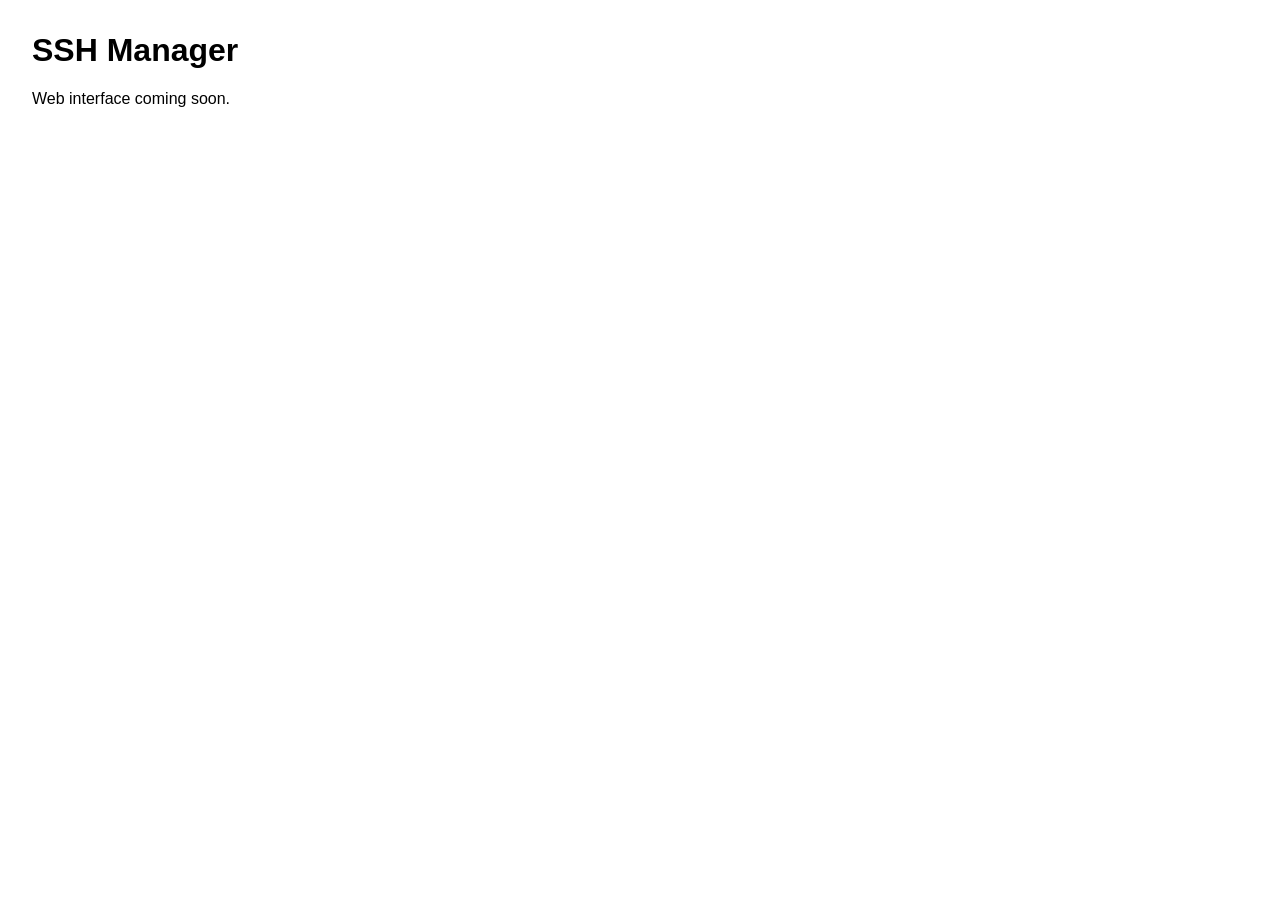
==== ssh-manager/web/index.html @ 1e9d71c4 "chỉnh 1 tí" ====
<!doctype html>
<html lang="en">
<head>
  <meta charset="UTF-8">
  <meta name="viewport" content="width=device-width, initial-scale=1.0">
  <title>SSH Manager</title>
  <link rel="stylesheet" href="style.css">
</head>
<body>
  <main>
    <h1>SSH Manager</h1>
    <p>Web interface coming soon.</p>
  </main>
  <script src="app.js"></script>
</body>
</html>
---- ssh-manager/web/style.css ----
body {
  font-family: sans-serif;
  margin: 2rem;
}
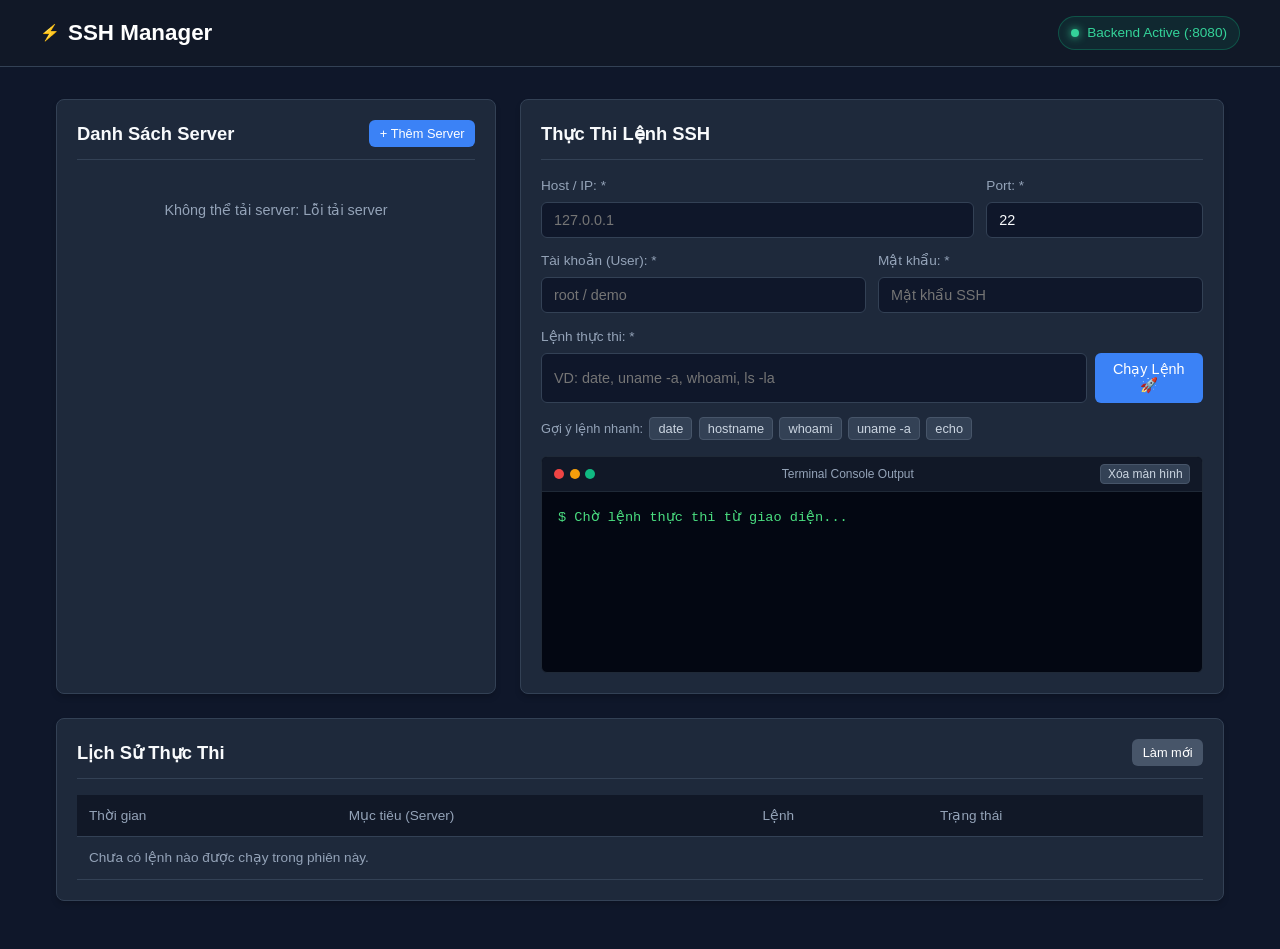
==== commit f5f03dda: "UPDATE AND INSTRUCTION" ====
--- a/ssh-manager/web/index.html
+++ b/ssh-manager/web/index.html
@@ -1,16 +1,155 @@
 <!doctype html>
-<html lang="en">
+<html lang="vi">
 <head>
   <meta charset="UTF-8">
   <meta name="viewport" content="width=device-width, initial-scale=1.0">
-  <title>SSH Manager</title>
+  <title>SSH Manager - Quản Lý & Thực Thi Lệnh SSH</title>
   <link rel="stylesheet" href="style.css">
 </head>
 <body>
-  <main>
-    <h1>SSH Manager</h1>
-    <p>Web interface coming soon.</p>
+  <header class="app-header">
+    <div class="header-content">
+      <div class="logo">
+        <span class="icon">⚡</span>
+        <h1>SSH Manager</h1>
+      </div>
+      <div class="badge-online">
+        <span class="dot"></span> Backend Active (:8080)
+      </div>
+    </div>
+  </header>
+
+  <main class="container">
+    <div class="grid">
+      <!-- CỘT 1: Quản lý danh sách Server -->
+      <section class="card server-section">
+        <div class="card-header">
+          <h2>Danh Sách Server</h2>
+          <button id="btn-show-add" class="btn btn-primary btn-sm">+ Thêm Server</button>
+        </div>
+
+        <!-- Form thêm server (ẩn mặc định, toggle khi bấm nút) -->
+        <div id="add-server-form" class="form-container hidden">
+          <h3>Thêm Server Mới</h3>
+          <div class="form-group">
+            <label for="server-name">Tên hiển thị:</label>
+            <input type="text" id="server-name" placeholder="VD: Server Test Ubuntu">
+          </div>
+          <div class="form-row">
+            <div class="form-group flex-2">
+              <label for="server-host">Host / IP: *</label>
+              <input type="text" id="server-host" placeholder="127.0.0.1" required>
+            </div>
+            <div class="form-group flex-1">
+              <label for="server-port">Port: *</label>
+              <input type="number" id="server-port" value="22" required>
+            </div>
+          </div>
+          <div class="form-group">
+            <label for="server-user">Tên đăng nhập mặc định:</label>
+            <input type="text" id="server-user" placeholder="root / demo">
+          </div>
+          <div class="form-actions">
+            <button id="btn-save-server" class="btn btn-success btn-sm">Lưu</button>
+            <button id="btn-cancel-add" class="btn btn-secondary btn-sm">Huỷ</button>
+          </div>
+        </div>
+
+        <!-- Danh sách Server cards -->
+        <div id="server-list" class="server-list">
+          <p class="empty-state">Đang tải danh sách server...</p>
+        </div>
+      </section>
+
+      <!-- CỘT 2: Thực thi lệnh SSH -->
+      <section class="card exec-section">
+        <div class="card-header">
+          <h2>Thực Thi Lệnh SSH</h2>
+        </div>
+
+        <form id="exec-form" class="exec-form">
+          <div class="form-row">
+            <div class="form-group flex-2">
+              <label for="exec-host">Host / IP: *</label>
+              <input type="text" id="exec-host" placeholder="127.0.0.1" required>
+            </div>
+            <div class="form-group flex-1">
+              <label for="exec-port">Port: *</label>
+              <input type="number" id="exec-port" value="22" required>
+            </div>
+          </div>
+
+          <div class="form-row">
+            <div class="form-group flex-1">
+              <label for="exec-user">Tài khoản (User): *</label>
+              <input type="text" id="exec-user" placeholder="root / demo" required>
+            </div>
+            <div class="form-group flex-1">
+              <label for="exec-pass">Mật khẩu: *</label>
+              <input type="password" id="exec-pass" placeholder="Mật khẩu SSH" required>
+            </div>
+          </div>
+
+          <div class="form-group">
+            <label for="exec-command">Lệnh thực thi: *</label>
+            <div class="input-with-button">
+              <input type="text" id="exec-command" placeholder="VD: date, uname -a, whoami, ls -la" required>
+              <button type="submit" id="btn-exec" class="btn btn-primary">Chạy Lệnh 🚀</button>
+            </div>
+          </div>
+
+          <div class="quick-commands">
+            <span>Gợi ý lệnh nhanh:</span>
+            <button type="button" class="btn-chip" data-cmd="date">date</button>
+            <button type="button" class="btn-chip" data-cmd="hostname">hostname</button>
+            <button type="button" class="btn-chip" data-cmd="whoami">whoami</button>
+            <button type="button" class="btn-chip" data-cmd="uname -a">uname -a</button>
+            <button type="button" class="btn-chip" data-cmd="echo 'SSH Manager OK!'">echo</button>
+          </div>
+        </form>
+
+        <!-- Terminal Output -->
+        <div class="terminal-wrapper">
+          <div class="terminal-header">
+            <div class="terminal-dots">
+              <span class="dot red"></span>
+              <span class="dot yellow"></span>
+              <span class="dot green"></span>
+            </div>
+            <span class="terminal-title">Terminal Console Output</span>
+            <button id="btn-clear-term" class="btn-chip btn-chip-sm">Xóa màn hình</button>
+          </div>
+          <pre id="terminal-output" class="terminal-body">$ Chờ lệnh thực thi từ giao diện...</pre>
+        </div>
+      </section>
+    </div>
+
+    <!-- HÀNG DƯỚI: Lịch sử thực thi -->
+    <section class="card history-section">
+      <div class="card-header">
+        <h2>Lịch Sử Thực Thi</h2>
+        <button id="btn-refresh-history" class="btn btn-secondary btn-sm">Làm mới</button>
+      </div>
+      <div class="table-responsive">
+        <table class="history-table">
+          <thead>
+            <tr>
+              <th>Thời gian</th>
+              <th>Mục tiêu (Server)</th>
+              <th>Lệnh</th>
+              <th>Trạng thái</th>
+            </tr>
+          </thead>
+          <tbody id="history-tbody">
+            <tr>
+              <td colspan="4" class="text-center text-muted">Chưa có lệnh nào được chạy trong phiên này.</td>
+            </tr>
+          </tbody>
+        </table>
+      </div>
+    </section>
   </main>
+
   <script src="app.js"></script>
 </body>
 </html>
--- a/ssh-manager/web/style.css
+++ b/ssh-manager/web/style.css
@@ -1,4 +1,390 @@
+:root {
+  --bg-color: #0f172a;
+  --card-bg: #1e293b;
+  --card-border: #334155;
+  --text-main: #f8fafc;
+  --text-muted: #94a3b8;
+  --primary: #3b82f6;
+  --primary-hover: #2563eb;
+  --success: #10b981;
+  --danger: #ef4444;
+  --terminal-bg: #030712;
+  --terminal-text: #4ade80;
+  --radius: 8px;
+}
+
+* {
+  box-sizing: border-box;
+  margin: 0;
+  padding: 0;
+}
+
 body {
-  font-family: sans-serif;
-  margin: 2rem;
-}
+  font-family: -apple-system, BlinkMacSystemFont, "Segoe UI", Roboto, Oxygen, Ubuntu, Cantarell, sans-serif;
+  background-color: var(--bg-color);
+  color: var(--text-main);
+  line-height: 1.5;
+  padding-bottom: 3rem;
+}
+
+/* Header */
+.app-header {
+  background: #111827;
+  border-bottom: 1px solid var(--card-border);
+  padding: 1rem 2rem;
+  margin-bottom: 2rem;
+}
+
+.header-content {
+  max-width: 1200px;
+  margin: 0 auto;
+  display: flex;
+  justify-content: space-between;
+  align-items: center;
+}
+
+.logo {
+  display: flex;
+  align-items: center;
+  gap: 0.5rem;
+}
+
+.logo h1 {
+  font-size: 1.4rem;
+  font-weight: 700;
+  color: #fff;
+}
+
+.badge-online {
+  display: flex;
+  align-items: center;
+  gap: 0.5rem;
+  font-size: 0.85rem;
+  color: #34d399;
+  background: rgba(16, 185, 129, 0.1);
+  padding: 0.35rem 0.75rem;
+  border-radius: 9999px;
+  border: 1px solid rgba(16, 185, 129, 0.3);
+}
+
+.dot {
+  width: 8px;
+  height: 8px;
+  border-radius: 50%;
+  background-color: #34d399;
+  display: inline-block;
+  box-shadow: 0 0 8px #34d399;
+}
+
+/* Layout */
+.container {
+  max-width: 1200px;
+  margin: 0 auto;
+  padding: 0 1rem;
+}
+
+.grid {
+  display: grid;
+  grid-template-columns: 1fr 1.6fr;
+  gap: 1.5rem;
+  margin-bottom: 1.5rem;
+}
+
+@media (max-width: 850px) {
+  .grid {
+    grid-template-columns: 1fr;
+  }
+}
+
+/* Cards */
+.card {
+  background-color: var(--card-bg);
+  border: 1px solid var(--card-border);
+  border-radius: var(--radius);
+  padding: 1.25rem;
+  box-shadow: 0 4px 6px -1px rgba(0, 0, 0, 0.2);
+}
+
+.card-header {
+  display: flex;
+  justify-content: space-between;
+  align-items: center;
+  border-bottom: 1px solid var(--card-border);
+  padding-bottom: 0.75rem;
+  margin-bottom: 1rem;
+}
+
+.card-header h2 {
+  font-size: 1.15rem;
+  font-weight: 600;
+}
+
+/* Buttons */
+.btn {
+  display: inline-flex;
+  align-items: center;
+  justify-content: center;
+  cursor: pointer;
+  border: none;
+  border-radius: 6px;
+  font-weight: 500;
+  padding: 0.55rem 1rem;
+  font-size: 0.9rem;
+  transition: all 0.15s ease;
+}
+
+.btn-primary {
+  background-color: var(--primary);
+  color: white;
+}
+.btn-primary:hover {
+  background-color: var(--primary-hover);
+}
+
+.btn-success {
+  background-color: var(--success);
+  color: white;
+}
+.btn-success:hover {
+  background-color: #059669;
+}
+
+.btn-secondary {
+  background-color: #475569;
+  color: white;
+}
+.btn-secondary:hover {
+  background-color: #64748b;
+}
+
+.btn-danger {
+  background-color: #dc2626;
+  color: white;
+}
+.btn-danger:hover {
+  background-color: #b91c1c;
+}
+
+.btn-sm {
+  padding: 0.35rem 0.65rem;
+  font-size: 0.8rem;
+}
+
+.btn-chip {
+  background: #334155;
+  color: #cbd5e1;
+  border: 1px solid #475569;
+  border-radius: 4px;
+  padding: 0.2rem 0.5rem;
+  font-size: 0.8rem;
+  cursor: pointer;
+}
+.btn-chip:hover {
+  background: #475569;
+  color: white;
+}
+.btn-chip-sm {
+  font-size: 0.75rem;
+  padding: 0.15rem 0.4rem;
+}
+
+/* Forms */
+.form-group {
+  margin-bottom: 0.85rem;
+}
+
+.form-group label {
+  display: block;
+  font-size: 0.85rem;
+  color: var(--text-muted);
+  margin-bottom: 0.35rem;
+}
+
+.form-group input {
+  width: 100%;
+  background: #0f172a;
+  border: 1px solid var(--card-border);
+  color: var(--text-main);
+  border-radius: 6px;
+  padding: 0.55rem 0.75rem;
+  font-size: 0.9rem;
+}
+.form-group input:focus {
+  outline: none;
+  border-color: var(--primary);
+}
+
+.form-row {
+  display: flex;
+  gap: 0.75rem;
+}
+
+.flex-1 { flex: 1; }
+.flex-2 { flex: 2; }
+
+.form-container {
+  background: #111827;
+  border: 1px solid var(--card-border);
+  border-radius: 6px;
+  padding: 1rem;
+  margin-bottom: 1rem;
+}
+.form-container.hidden {
+  display: none;
+}
+.form-container h3 {
+  font-size: 0.95rem;
+  margin-bottom: 0.75rem;
+  color: #93c5fd;
+}
+.form-actions {
+  display: flex;
+  gap: 0.5rem;
+  margin-top: 0.5rem;
+}
+
+.input-with-button {
+  display: flex;
+  gap: 0.5rem;
+}
+
+.quick-commands {
+  display: flex;
+  align-items: center;
+  gap: 0.4rem;
+  flex-wrap: wrap;
+  font-size: 0.8rem;
+  color: var(--text-muted);
+  margin-bottom: 1rem;
+}
+
+/* Server List */
+.server-list {
+  display: flex;
+  flex-direction: column;
+  gap: 0.75rem;
+  max-height: 400px;
+  overflow-y: auto;
+}
+
+.server-item {
+  background: #111827;
+  border: 1px solid var(--card-border);
+  border-radius: 6px;
+  padding: 0.75rem;
+  display: flex;
+  justify-content: space-between;
+  align-items: center;
+  transition: border-color 0.15s;
+}
+.server-item:hover {
+  border-color: var(--primary);
+}
+.server-info h4 {
+  font-size: 0.95rem;
+  margin-bottom: 0.2rem;
+}
+.server-info p {
+  font-size: 0.8rem;
+  color: var(--text-muted);
+  font-family: monospace;
+}
+.server-actions {
+  display: flex;
+  gap: 0.4rem;
+}
+
+.empty-state {
+  text-align: center;
+  color: var(--text-muted);
+  font-size: 0.9rem;
+  padding: 1.5rem 0;
+}
+
+/* Terminal Console */
+.terminal-wrapper {
+  background: var(--terminal-bg);
+  border: 1px solid #1f2937;
+  border-radius: 6px;
+  overflow: hidden;
+  margin-top: 0.5rem;
+}
+
+.terminal-header {
+  background: #111827;
+  padding: 0.4rem 0.75rem;
+  display: flex;
+  align-items: center;
+  justify-content: space-between;
+  border-bottom: 1px solid #1f2937;
+}
+
+.terminal-dots {
+  display: flex;
+  gap: 0.35rem;
+}
+
+.terminal-dots .dot {
+  width: 10px;
+  height: 10px;
+  box-shadow: none;
+}
+.dot.red { background: #ef4444; }
+.dot.yellow { background: #f59e0b; }
+.dot.green { background: #10b981; }
+
+.terminal-title {
+  font-size: 0.75rem;
+  color: var(--text-muted);
+}
+
+.terminal-body {
+  padding: 1rem;
+  min-height: 180px;
+  max-height: 300px;
+  overflow-y: auto;
+  font-family: "Consolas", "Courier New", monospace;
+  font-size: 0.85rem;
+  color: var(--terminal-text);
+  white-space: pre-wrap;
+  word-break: break-all;
+}
+
+/* History Table */
+.history-table {
+  width: 100%;
+  border-collapse: collapse;
+  font-size: 0.85rem;
+}
+
+.history-table th,
+.history-table td {
+  padding: 0.65rem 0.75rem;
+  text-align: left;
+  border-bottom: 1px solid var(--card-border);
+}
+
+.history-table th {
+  color: var(--text-muted);
+  font-weight: 500;
+  background: #111827;
+}
+
+.badge-status {
+  display: inline-block;
+  padding: 0.15rem 0.45rem;
+  border-radius: 4px;
+  font-size: 0.75rem;
+  font-weight: 600;
+}
+.badge-status.success {
+  background: rgba(16, 185, 129, 0.2);
+  color: #34d399;
+}
+.badge-status.error {
+  background: rgba(239, 68, 68, 0.2);
+  color: #f87171;
+}
+
+.text-center { text-align: center; }
+.text-muted { color: var(--text-muted); }
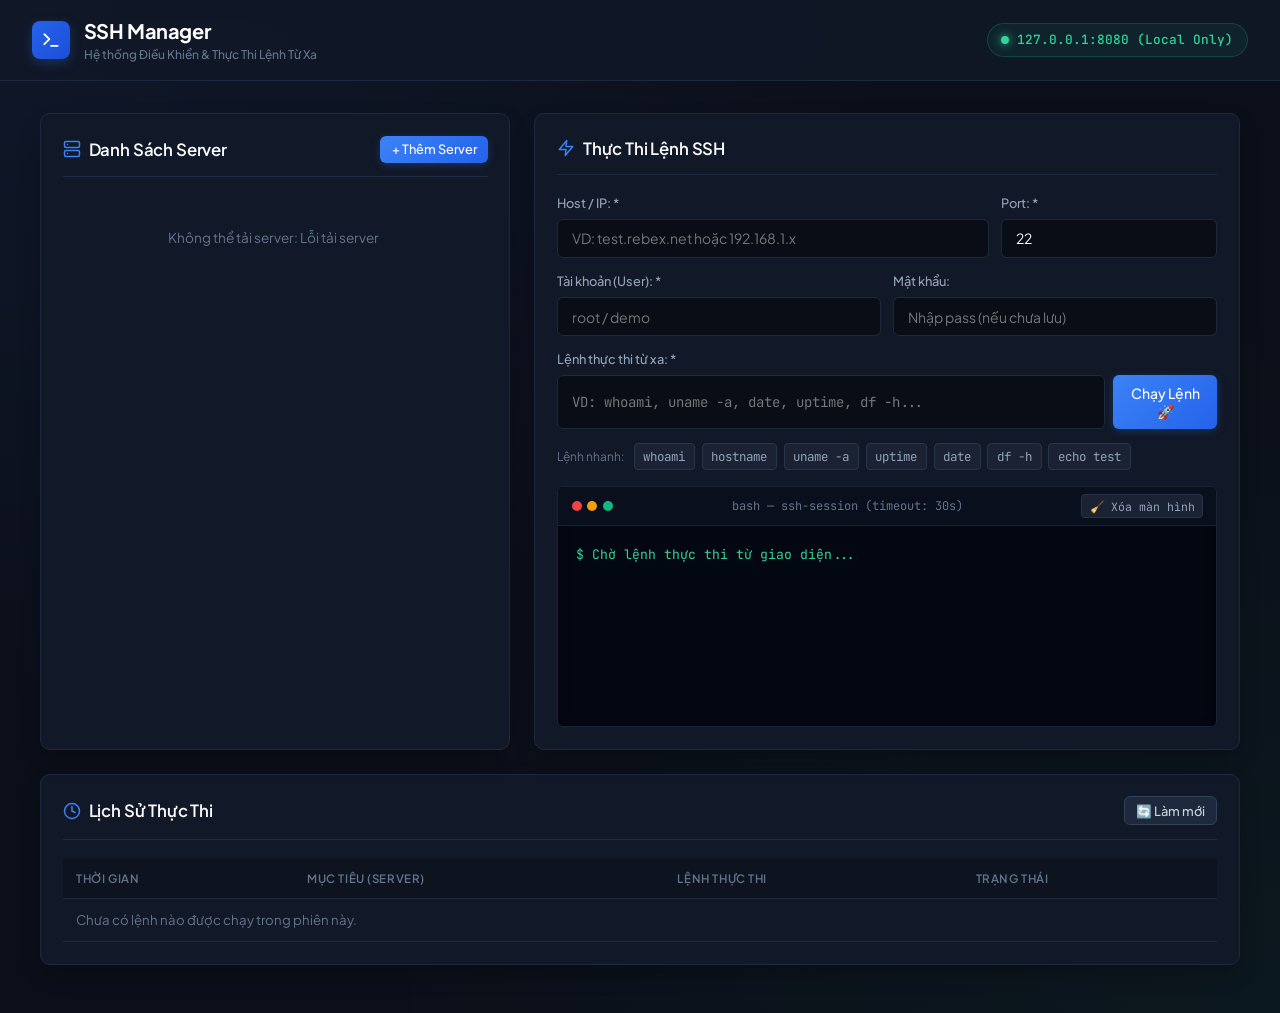
==== commit 3c5acdff: "Cai thien bao mat backend va giao dien web UI" ====
--- a/ssh-manager/web/index.html
+++ b/ssh-manager/web/index.html
@@ -4,41 +4,68 @@
   <meta charset="UTF-8">
   <meta name="viewport" content="width=device-width, initial-scale=1.0">
   <title>SSH Manager - Quản Lý & Thực Thi Lệnh SSH</title>
+  <link rel="preconnect" href="https://fonts.googleapis.com">
+  <link rel="preconnect" href="https://fonts.gstatic.com" crossorigin>
+  <link href="https://fonts.googleapis.com/css2?family=JetBrains+Mono:wght@400;500;600&family=Plus+Jakarta+Sans:wght@400;500;600;700&display=swap" rel="stylesheet">
   <link rel="stylesheet" href="style.css">
 </head>
 <body>
+  <!-- Header Bar -->
   <header class="app-header">
     <div class="header-content">
       <div class="logo">
-        <span class="icon">⚡</span>
-        <h1>SSH Manager</h1>
-      </div>
-      <div class="badge-online">
-        <span class="dot"></span> Backend Active (:8080)
+        <div class="logo-badge">
+          <svg width="20" height="20" viewBox="0 0 24 24" fill="none" stroke="currentColor" stroke-width="2.2" stroke-linecap="round" stroke-linejoin="round">
+            <polyline points="4 17 10 11 4 5"></polyline>
+            <line x1="12" y1="19" x2="20" y2="19"></line>
+          </svg>
+        </div>
+        <div>
+          <h1>SSH Manager</h1>
+          <p class="subtitle">Hệ thống Điều Khiển & Thực Thi Lệnh Từ Xa</p>
+        </div>
+      </div>
+      <div class="header-status">
+        <div class="badge-online">
+          <span class="dot"></span>
+          <span>127.0.0.1:8080 (Local Only)</span>
+        </div>
       </div>
     </div>
   </header>
 
+  <!-- Main Content -->
   <main class="container">
     <div class="grid">
       <!-- CỘT 1: Quản lý danh sách Server -->
       <section class="card server-section">
         <div class="card-header">
-          <h2>Danh Sách Server</h2>
+          <div class="card-title-group">
+            <svg class="header-icon" width="18" height="18" viewBox="0 0 24 24" fill="none" stroke="currentColor" stroke-width="2" stroke-linecap="round" stroke-linejoin="round">
+              <rect x="2" y="2" width="20" height="8" rx="2" ry="2"></rect>
+              <rect x="2" y="14" width="20" height="8" rx="2" ry="2"></rect>
+              <line x1="6" y1="6" x2="6.01" y2="6"></line>
+              <line x1="6" y1="18" x2="6.01" y2="18"></line>
+            </svg>
+            <h2>Danh Sách Server</h2>
+          </div>
           <button id="btn-show-add" class="btn btn-primary btn-sm">+ Thêm Server</button>
         </div>
 
-        <!-- Form thêm server (ẩn mặc định, toggle khi bấm nút) -->
+        <!-- Form thêm server -->
         <div id="add-server-form" class="form-container hidden">
-          <h3>Thêm Server Mới</h3>
+          <div class="form-header">
+            <h3>Thêm Cấu Hình Máy Chủ</h3>
+            <span class="form-tip">Thông tin mật khẩu sẽ được bảo mật riêng ở local</span>
+          </div>
           <div class="form-group">
             <label for="server-name">Tên hiển thị:</label>
-            <input type="text" id="server-name" placeholder="VD: Server Test Ubuntu">
+            <input type="text" id="server-name" placeholder="VD: Server Test Ubuntu, VPS Demo...">
           </div>
           <div class="form-row">
             <div class="form-group flex-2">
               <label for="server-host">Host / IP: *</label>
-              <input type="text" id="server-host" placeholder="127.0.0.1" required>
+              <input type="text" id="server-host" placeholder="127.0.0.1 hoặc domain" required>
             </div>
             <div class="form-group flex-1">
               <label for="server-port">Port: *</label>
@@ -46,11 +73,15 @@
             </div>
           </div>
           <div class="form-group">
-            <label for="server-user">Tên đăng nhập mặc định:</label>
-            <input type="text" id="server-user" placeholder="root / demo">
+            <label for="server-user">Tên đăng nhập (User):</label>
+            <input type="text" id="server-user" placeholder="root, ubuntu, demo...">
+          </div>
+          <div class="form-group">
+            <label for="server-password">Mật khẩu SSH (tùy chọn):</label>
+            <input type="password" id="server-password" placeholder="••••••••" autocomplete="new-password">
           </div>
           <div class="form-actions">
-            <button id="btn-save-server" class="btn btn-success btn-sm">Lưu</button>
+            <button id="btn-save-server" class="btn btn-success btn-sm">💾 Lưu Cấu Hình</button>
             <button id="btn-cancel-add" class="btn btn-secondary btn-sm">Huỷ</button>
           </div>
         </div>
@@ -64,14 +95,22 @@
       <!-- CỘT 2: Thực thi lệnh SSH -->
       <section class="card exec-section">
         <div class="card-header">
-          <h2>Thực Thi Lệnh SSH</h2>
+          <div class="card-title-group">
+            <svg class="header-icon" width="18" height="18" viewBox="0 0 24 24" fill="none" stroke="currentColor" stroke-width="2" stroke-linecap="round" stroke-linejoin="round">
+              <polygon points="13 2 3 14 12 14 11 22 21 10 12 10 13 2"></polygon>
+            </svg>
+            <h2>Thực Thi Lệnh SSH</h2>
+          </div>
+          <div id="active-server-badge" class="active-badge hidden">
+            <span>Đang chọn:</span> <strong id="active-server-name">-</strong>
+          </div>
         </div>
 
         <form id="exec-form" class="exec-form">
           <div class="form-row">
             <div class="form-group flex-2">
               <label for="exec-host">Host / IP: *</label>
-              <input type="text" id="exec-host" placeholder="127.0.0.1" required>
+              <input type="text" id="exec-host" placeholder="VD: test.rebex.net hoặc 192.168.1.x" required>
             </div>
             <div class="form-group flex-1">
               <label for="exec-port">Port: *</label>
@@ -85,26 +124,28 @@
               <input type="text" id="exec-user" placeholder="root / demo" required>
             </div>
             <div class="form-group flex-1">
-              <label for="exec-pass">Mật khẩu: *</label>
-              <input type="password" id="exec-pass" placeholder="Mật khẩu SSH" required>
-            </div>
-          </div>
-
-          <div class="form-group">
-            <label for="exec-command">Lệnh thực thi: *</label>
+              <label for="exec-pass">Mật khẩu:</label>
+              <input type="password" id="exec-pass" placeholder="Nhập pass (nếu chưa lưu)">
+            </div>
+          </div>
+
+          <div class="form-group">
+            <label for="exec-command">Lệnh thực thi từ xa: *</label>
             <div class="input-with-button">
-              <input type="text" id="exec-command" placeholder="VD: date, uname -a, whoami, ls -la" required>
+              <input type="text" id="exec-command" placeholder="VD: whoami, uname -a, date, uptime, df -h..." required>
               <button type="submit" id="btn-exec" class="btn btn-primary">Chạy Lệnh 🚀</button>
             </div>
           </div>
 
           <div class="quick-commands">
-            <span>Gợi ý lệnh nhanh:</span>
+            <span class="chip-label">Lệnh nhanh:</span>
+            <button type="button" class="btn-chip" data-cmd="whoami">whoami</button>
+            <button type="button" class="btn-chip" data-cmd="hostname">hostname</button>
+            <button type="button" class="btn-chip" data-cmd="uname -a">uname -a</button>
+            <button type="button" class="btn-chip" data-cmd="uptime">uptime</button>
             <button type="button" class="btn-chip" data-cmd="date">date</button>
-            <button type="button" class="btn-chip" data-cmd="hostname">hostname</button>
-            <button type="button" class="btn-chip" data-cmd="whoami">whoami</button>
-            <button type="button" class="btn-chip" data-cmd="uname -a">uname -a</button>
-            <button type="button" class="btn-chip" data-cmd="echo 'SSH Manager OK!'">echo</button>
+            <button type="button" class="btn-chip" data-cmd="df -h">df -h</button>
+            <button type="button" class="btn-chip" data-cmd="echo 'SSH Handshake OK!'">echo test</button>
           </div>
         </form>
 
@@ -112,12 +153,12 @@
         <div class="terminal-wrapper">
           <div class="terminal-header">
             <div class="terminal-dots">
-              <span class="dot red"></span>
-              <span class="dot yellow"></span>
-              <span class="dot green"></span>
-            </div>
-            <span class="terminal-title">Terminal Console Output</span>
-            <button id="btn-clear-term" class="btn-chip btn-chip-sm">Xóa màn hình</button>
+              <span class="dot-btn red"></span>
+              <span class="dot-btn yellow"></span>
+              <span class="dot-btn green"></span>
+            </div>
+            <span class="terminal-title">bash — ssh-session (timeout: 30s)</span>
+            <button id="btn-clear-term" class="btn-chip btn-chip-sm">🧹 Xóa màn hình</button>
           </div>
           <pre id="terminal-output" class="terminal-body">$ Chờ lệnh thực thi từ giao diện...</pre>
         </div>
@@ -127,8 +168,14 @@
     <!-- HÀNG DƯỚI: Lịch sử thực thi -->
     <section class="card history-section">
       <div class="card-header">
-        <h2>Lịch Sử Thực Thi</h2>
-        <button id="btn-refresh-history" class="btn btn-secondary btn-sm">Làm mới</button>
+        <div class="card-title-group">
+          <svg class="header-icon" width="18" height="18" viewBox="0 0 24 24" fill="none" stroke="currentColor" stroke-width="2" stroke-linecap="round" stroke-linejoin="round">
+            <circle cx="12" cy="12" r="10"></circle>
+            <polyline points="12 6 12 12 16 14"></polyline>
+          </svg>
+          <h2>Lịch Sử Thực Thi</h2>
+        </div>
+        <button id="btn-refresh-history" class="btn btn-secondary btn-sm">🔄 Làm mới</button>
       </div>
       <div class="table-responsive">
         <table class="history-table">
@@ -136,7 +183,7 @@
             <tr>
               <th>Thời gian</th>
               <th>Mục tiêu (Server)</th>
-              <th>Lệnh</th>
+              <th>Lệnh thực thi</th>
               <th>Trạng thái</th>
             </tr>
           </thead>
--- a/ssh-manager/web/style.css
+++ b/ssh-manager/web/style.css
@@ -1,16 +1,24 @@
 :root {
-  --bg-color: #0f172a;
-  --card-bg: #1e293b;
-  --card-border: #334155;
+  --bg-color: #0b0f19;
+  --card-bg: #111827;
+  --card-border: #1f293d;
+  --card-hover: #1e293b;
   --text-main: #f8fafc;
   --text-muted: #94a3b8;
+  --text-dim: #64748b;
   --primary: #3b82f6;
   --primary-hover: #2563eb;
+  --primary-glow: rgba(59, 130, 246, 0.25);
   --success: #10b981;
+  --success-glow: rgba(16, 185, 129, 0.2);
   --danger: #ef4444;
+  --danger-hover: #dc2626;
+  --warning: #f59e0b;
   --terminal-bg: #030712;
-  --terminal-text: #4ade80;
-  --radius: 8px;
+  --terminal-text: #34d399;
+  --radius: 10px;
+  --radius-sm: 6px;
+  --transition: all 0.2s cubic-bezier(0.16, 1, 0.3, 1);
 }
 
 * {
@@ -20,23 +28,31 @@
 }
 
 body {
-  font-family: -apple-system, BlinkMacSystemFont, "Segoe UI", Roboto, Oxygen, Ubuntu, Cantarell, sans-serif;
+  font-family: 'Plus Jakarta Sans', -apple-system, BlinkMacSystemFont, "Segoe UI", Roboto, sans-serif;
   background-color: var(--bg-color);
+  background-image: 
+    radial-gradient(at 0% 0%, rgba(59, 130, 246, 0.08) 0px, transparent 50%),
+    radial-gradient(at 100% 100%, rgba(16, 185, 129, 0.05) 0px, transparent 50%);
   color: var(--text-main);
   line-height: 1.5;
   padding-bottom: 3rem;
+  min-height: 100vh;
 }
 
 /* Header */
 .app-header {
-  background: #111827;
+  background: rgba(17, 24, 39, 0.85);
+  backdrop-filter: blur(12px);
   border-bottom: 1px solid var(--card-border);
   padding: 1rem 2rem;
+  position: sticky;
+  top: 0;
+  z-index: 50;
   margin-bottom: 2rem;
 }
 
 .header-content {
-  max-width: 1200px;
+  max-width: 1240px;
   margin: 0 auto;
   display: flex;
   justify-content: space-between;
@@ -46,25 +62,46 @@
 .logo {
   display: flex;
   align-items: center;
+  gap: 0.85rem;
+}
+
+.logo-badge {
+  background: linear-gradient(135deg, #2563eb, #1d4ed8);
+  color: #fff;
+  width: 38px;
+  height: 38px;
+  border-radius: 8px;
+  display: flex;
+  align-items: center;
+  justify-content: center;
+  box-shadow: 0 4px 12px var(--primary-glow);
+}
+
+.logo h1 {
+  font-size: 1.25rem;
+  font-weight: 700;
+  letter-spacing: -0.02em;
+  color: #fff;
+}
+
+.subtitle {
+  font-size: 0.75rem;
+  color: var(--text-dim);
+  font-weight: 500;
+}
+
+.badge-online {
+  display: flex;
+  align-items: center;
   gap: 0.5rem;
-}
-
-.logo h1 {
-  font-size: 1.4rem;
-  font-weight: 700;
-  color: #fff;
-}
-
-.badge-online {
-  display: flex;
-  align-items: center;
-  gap: 0.5rem;
-  font-size: 0.85rem;
+  font-size: 0.8rem;
+  font-family: 'JetBrains Mono', monospace;
+  font-weight: 500;
   color: #34d399;
-  background: rgba(16, 185, 129, 0.1);
-  padding: 0.35rem 0.75rem;
+  background: rgba(16, 185, 129, 0.08);
+  padding: 0.4rem 0.85rem;
   border-radius: 9999px;
-  border: 1px solid rgba(16, 185, 129, 0.3);
+  border: 1px solid rgba(16, 185, 129, 0.25);
 }
 
 .dot {
@@ -73,24 +110,31 @@
   border-radius: 50%;
   background-color: #34d399;
   display: inline-block;
-  box-shadow: 0 0 8px #34d399;
+  box-shadow: 0 0 10px #34d399;
+  animation: pulse-dot 2s infinite;
+}
+
+@keyframes pulse-dot {
+  0% { transform: scale(0.95); box-shadow: 0 0 0 0 rgba(52, 211, 153, 0.7); }
+  70% { transform: scale(1); box-shadow: 0 0 0 6px rgba(52, 211, 153, 0); }
+  100% { transform: scale(0.95); box-shadow: 0 0 0 0 rgba(52, 211, 153, 0); }
 }
 
 /* Layout */
 .container {
-  max-width: 1200px;
+  max-width: 1240px;
   margin: 0 auto;
-  padding: 0 1rem;
+  padding: 0 1.25rem;
 }
 
 .grid {
   display: grid;
-  grid-template-columns: 1fr 1.6fr;
+  grid-template-columns: 1fr 1.5fr;
   gap: 1.5rem;
   margin-bottom: 1.5rem;
 }
 
-@media (max-width: 850px) {
+@media (max-width: 920px) {
   .grid {
     grid-template-columns: 1fr;
   }
@@ -101,8 +145,13 @@
   background-color: var(--card-bg);
   border: 1px solid var(--card-border);
   border-radius: var(--radius);
-  padding: 1.25rem;
-  box-shadow: 0 4px 6px -1px rgba(0, 0, 0, 0.2);
+  padding: 1.35rem;
+  box-shadow: 0 10px 25px -5px rgba(0, 0, 0, 0.3);
+  transition: border-color 0.2s;
+}
+
+.card:hover {
+  border-color: rgba(59, 130, 246, 0.35);
 }
 
 .card-header {
@@ -110,13 +159,39 @@
   justify-content: space-between;
   align-items: center;
   border-bottom: 1px solid var(--card-border);
-  padding-bottom: 0.75rem;
-  margin-bottom: 1rem;
+  padding-bottom: 0.85rem;
+  margin-bottom: 1.15rem;
+}
+
+.card-title-group {
+  display: flex;
+  align-items: center;
+  gap: 0.5rem;
+}
+
+.header-icon {
+  color: var(--primary);
 }
 
 .card-header h2 {
-  font-size: 1.15rem;
+  font-size: 1.05rem;
   font-weight: 600;
+  letter-spacing: -0.01em;
+}
+
+.active-badge {
+  font-size: 0.75rem;
+  background: rgba(59, 130, 246, 0.12);
+  color: #93c5fd;
+  border: 1px solid rgba(59, 130, 246, 0.3);
+  padding: 0.25rem 0.6rem;
+  border-radius: 4px;
+}
+.active-badge.hidden {
+  display: none;
+}
+.active-badge strong {
+  color: #fff;
 }
 
 /* Buttons */
@@ -126,92 +201,111 @@
   justify-content: center;
   cursor: pointer;
   border: none;
-  border-radius: 6px;
+  border-radius: var(--radius-sm);
   font-weight: 500;
   padding: 0.55rem 1rem;
-  font-size: 0.9rem;
-  transition: all 0.15s ease;
+  font-size: 0.875rem;
+  transition: var(--transition);
+  font-family: inherit;
 }
 
 .btn-primary {
-  background-color: var(--primary);
+  background: linear-gradient(135deg, #3b82f6, #2563eb);
   color: white;
-}
-.btn-primary:hover {
-  background-color: var(--primary-hover);
+  box-shadow: 0 2px 8px var(--primary-glow);
+}
+.btn-primary:hover:not(:disabled) {
+  background: linear-gradient(135deg, #2563eb, #1d4ed8);
+  transform: translateY(-1px);
+}
+.btn-primary:disabled {
+  opacity: 0.6;
+  cursor: not-allowed;
 }
 
 .btn-success {
-  background-color: var(--success);
+  background: linear-gradient(135deg, #10b981, #059669);
   color: white;
+  box-shadow: 0 2px 8px var(--success-glow);
 }
 .btn-success:hover {
-  background-color: #059669;
+  background: linear-gradient(135deg, #059669, #047857);
 }
 
 .btn-secondary {
-  background-color: #475569;
+  background-color: #1f293d;
+  color: #cbd5e1;
+  border: 1px solid #334155;
+}
+.btn-secondary:hover {
+  background-color: #334155;
   color: white;
 }
-.btn-secondary:hover {
-  background-color: #64748b;
-}
 
 .btn-danger {
-  background-color: #dc2626;
+  background-color: rgba(239, 68, 68, 0.15);
+  color: #f87171;
+  border: 1px solid rgba(239, 68, 68, 0.3);
+}
+.btn-danger:hover {
+  background-color: #ef4444;
   color: white;
 }
-.btn-danger:hover {
-  background-color: #b91c1c;
-}
 
 .btn-sm {
-  padding: 0.35rem 0.65rem;
+  padding: 0.35rem 0.7rem;
   font-size: 0.8rem;
 }
 
 .btn-chip {
-  background: #334155;
-  color: #cbd5e1;
-  border: 1px solid #475569;
+  background: #1a2234;
+  color: #94a3b8;
+  border: 1px solid #283548;
   border-radius: 4px;
-  padding: 0.2rem 0.5rem;
-  font-size: 0.8rem;
+  padding: 0.25rem 0.55rem;
+  font-size: 0.78rem;
+  font-family: 'JetBrains Mono', monospace;
   cursor: pointer;
+  transition: var(--transition);
 }
 .btn-chip:hover {
-  background: #475569;
-  color: white;
+  background: #222f46;
+  color: #f8fafc;
+  border-color: var(--primary);
 }
 .btn-chip-sm {
-  font-size: 0.75rem;
-  padding: 0.15rem 0.4rem;
+  font-size: 0.72rem;
+  padding: 0.2rem 0.45rem;
 }
 
 /* Forms */
 .form-group {
-  margin-bottom: 0.85rem;
+  margin-bottom: 0.9rem;
 }
 
 .form-group label {
   display: block;
-  font-size: 0.85rem;
+  font-size: 0.8rem;
+  font-weight: 500;
   color: var(--text-muted);
   margin-bottom: 0.35rem;
 }
 
 .form-group input {
   width: 100%;
-  background: #0f172a;
+  background: #090d16;
   border: 1px solid var(--card-border);
   color: var(--text-main);
-  border-radius: 6px;
-  padding: 0.55rem 0.75rem;
-  font-size: 0.9rem;
+  border-radius: var(--radius-sm);
+  padding: 0.6rem 0.85rem;
+  font-size: 0.875rem;
+  font-family: inherit;
+  transition: var(--transition);
 }
 .form-group input:focus {
   outline: none;
   border-color: var(--primary);
+  box-shadow: 0 0 0 3px rgba(59, 130, 246, 0.15);
 }
 
 .form-row {
@@ -223,29 +317,45 @@
 .flex-2 { flex: 2; }
 
 .form-container {
-  background: #111827;
-  border: 1px solid var(--card-border);
-  border-radius: 6px;
-  padding: 1rem;
-  margin-bottom: 1rem;
+  background: #0d131f;
+  border: 1px solid rgba(59, 130, 246, 0.3);
+  border-radius: var(--radius-sm);
+  padding: 1.1rem;
+  margin-bottom: 1.25rem;
+  animation: fadeIn 0.2s ease-out;
 }
 .form-container.hidden {
   display: none;
 }
+.form-header {
+  margin-bottom: 0.85rem;
+}
 .form-container h3 {
   font-size: 0.95rem;
-  margin-bottom: 0.75rem;
   color: #93c5fd;
+  font-weight: 600;
+}
+.form-tip {
+  font-size: 0.75rem;
+  color: var(--text-dim);
 }
 .form-actions {
   display: flex;
   gap: 0.5rem;
-  margin-top: 0.5rem;
+  margin-top: 0.8rem;
+}
+
+@keyframes fadeIn {
+  from { opacity: 0; transform: translateY(-4px); }
+  to { opacity: 1; transform: translateY(0); }
 }
 
 .input-with-button {
   display: flex;
   gap: 0.5rem;
+}
+.input-with-button input {
+  font-family: 'JetBrains Mono', monospace;
 }
 
 .quick-commands {
@@ -254,8 +364,12 @@
   gap: 0.4rem;
   flex-wrap: wrap;
   font-size: 0.8rem;
-  color: var(--text-muted);
   margin-bottom: 1rem;
+}
+.chip-label {
+  color: var(--text-dim);
+  font-size: 0.75rem;
+  margin-right: 0.2rem;
 }
 
 /* Server List */
@@ -263,60 +377,75 @@
   display: flex;
   flex-direction: column;
   gap: 0.75rem;
-  max-height: 400px;
+  max-height: 480px;
   overflow-y: auto;
+  padding-right: 0.25rem;
 }
 
 .server-item {
-  background: #111827;
+  background: #0d131f;
   border: 1px solid var(--card-border);
-  border-radius: 6px;
-  padding: 0.75rem;
+  border-radius: var(--radius-sm);
+  padding: 0.85rem;
   display: flex;
   justify-content: space-between;
   align-items: center;
-  transition: border-color 0.15s;
+  transition: var(--transition);
 }
 .server-item:hover {
-  border-color: var(--primary);
+  background: #131c2e;
+  border-color: rgba(59, 130, 246, 0.4);
 }
 .server-info h4 {
-  font-size: 0.95rem;
+  font-size: 0.9rem;
+  font-weight: 600;
   margin-bottom: 0.2rem;
+  color: #fff;
 }
 .server-info p {
-  font-size: 0.8rem;
+  font-size: 0.78rem;
   color: var(--text-muted);
-  font-family: monospace;
+  font-family: 'JetBrains Mono', monospace;
+}
+.tag-saved-pass {
+  color: #34d399;
+  font-size: 0.72rem;
+  background: rgba(16, 185, 129, 0.1);
+  padding: 0.1rem 0.35rem;
+  border-radius: 3px;
+  margin-left: 0.3rem;
 }
 .server-actions {
   display: flex;
+  flex-wrap: wrap;
+  justify-content: flex-end;
   gap: 0.4rem;
 }
 
 .empty-state {
   text-align: center;
-  color: var(--text-muted);
-  font-size: 0.9rem;
-  padding: 1.5rem 0;
+  color: var(--text-dim);
+  font-size: 0.85rem;
+  padding: 2rem 0;
 }
 
 /* Terminal Console */
 .terminal-wrapper {
   background: var(--terminal-bg);
-  border: 1px solid #1f2937;
-  border-radius: 6px;
+  border: 1px solid #1a2333;
+  border-radius: var(--radius-sm);
   overflow: hidden;
-  margin-top: 0.5rem;
+  margin-top: 0.75rem;
+  box-shadow: inset 0 2px 10px rgba(0, 0, 0, 0.6);
 }
 
 .terminal-header {
-  background: #111827;
-  padding: 0.4rem 0.75rem;
+  background: #0a0f1d;
+  padding: 0.45rem 0.85rem;
   display: flex;
   align-items: center;
   justify-content: space-between;
-  border-bottom: 1px solid #1f2937;
+  border-bottom: 1px solid #1a2333;
 }
 
 .terminal-dots {
@@ -324,67 +453,101 @@
   gap: 0.35rem;
 }
 
-.terminal-dots .dot {
+.dot-btn {
   width: 10px;
   height: 10px;
-  box-shadow: none;
-}
-.dot.red { background: #ef4444; }
-.dot.yellow { background: #f59e0b; }
-.dot.green { background: #10b981; }
+  border-radius: 50%;
+  display: inline-block;
+}
+.dot-btn.red { background: #ef4444; }
+.dot-btn.yellow { background: #f59e0b; }
+.dot-btn.green { background: #10b981; }
 
 .terminal-title {
   font-size: 0.75rem;
-  color: var(--text-muted);
+  color: var(--text-dim);
+  font-family: 'JetBrains Mono', monospace;
 }
 
 .terminal-body {
-  padding: 1rem;
-  min-height: 180px;
-  max-height: 300px;
+  padding: 1.1rem;
+  min-height: 200px;
+  max-height: 340px;
   overflow-y: auto;
-  font-family: "Consolas", "Courier New", monospace;
-  font-size: 0.85rem;
+  font-family: 'JetBrains Mono', "Consolas", monospace;
+  font-size: 0.82rem;
+  line-height: 1.6;
   color: var(--terminal-text);
   white-space: pre-wrap;
   word-break: break-all;
 }
 
+/* Custom Scrollbar */
+.terminal-body::-webkit-scrollbar,
+.server-list::-webkit-scrollbar {
+  width: 6px;
+}
+.terminal-body::-webkit-scrollbar-thumb,
+.server-list::-webkit-scrollbar-thumb {
+  background: #1f293d;
+  border-radius: 4px;
+}
+
 /* History Table */
+.table-responsive {
+  overflow-x: auto;
+}
+
 .history-table {
   width: 100%;
   border-collapse: collapse;
-  font-size: 0.85rem;
+  font-size: 0.83rem;
 }
 
 .history-table th,
 .history-table td {
-  padding: 0.65rem 0.75rem;
+  padding: 0.7rem 0.85rem;
   text-align: left;
   border-bottom: 1px solid var(--card-border);
 }
 
 .history-table th {
-  color: var(--text-muted);
-  font-weight: 500;
-  background: #111827;
+  color: var(--text-dim);
+  font-weight: 600;
+  text-transform: uppercase;
+  font-size: 0.72rem;
+  letter-spacing: 0.05em;
+  background: #0d131f;
+}
+
+.history-table td code {
+  font-family: 'JetBrains Mono', monospace;
+  background: #090d16;
+  padding: 0.15rem 0.4rem;
+  border-radius: 3px;
+  font-size: 0.78rem;
+  color: #93c5fd;
 }
 
 .badge-status {
   display: inline-block;
-  padding: 0.15rem 0.45rem;
+  padding: 0.2rem 0.5rem;
   border-radius: 4px;
-  font-size: 0.75rem;
+  font-size: 0.72rem;
   font-weight: 600;
+  text-transform: uppercase;
+  letter-spacing: 0.03em;
 }
 .badge-status.success {
-  background: rgba(16, 185, 129, 0.2);
+  background: rgba(16, 185, 129, 0.15);
   color: #34d399;
+  border: 1px solid rgba(16, 185, 129, 0.3);
 }
 .badge-status.error {
-  background: rgba(239, 68, 68, 0.2);
+  background: rgba(239, 68, 68, 0.15);
   color: #f87171;
+  border: 1px solid rgba(239, 68, 68, 0.3);
 }
 
 .text-center { text-align: center; }
-.text-muted { color: var(--text-muted); }
+.text-muted { color: var(--text-dim); }
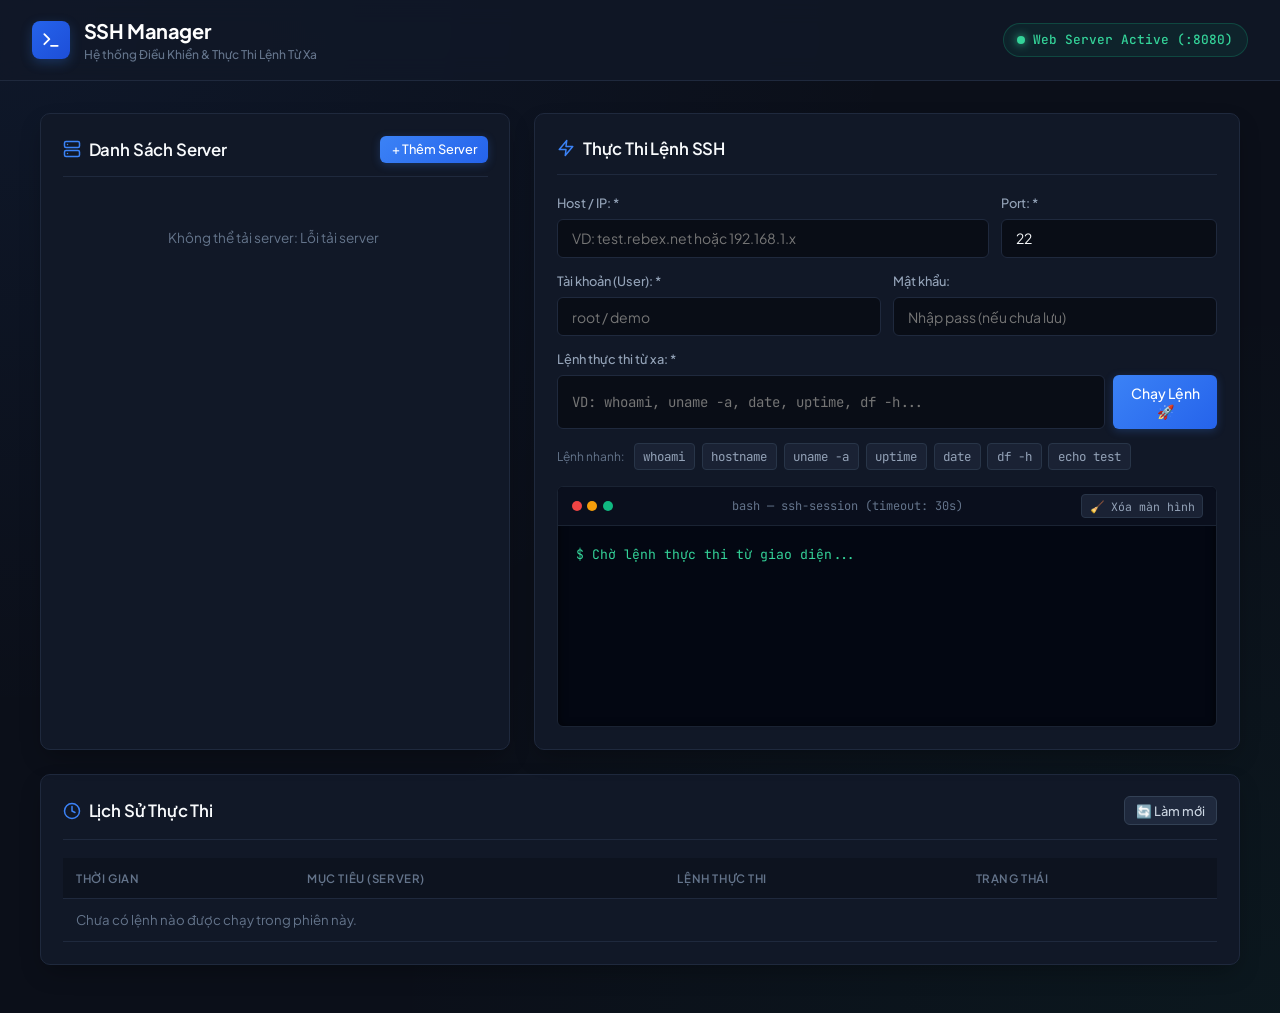
==== commit aaa92753: "sua lai backend" ====
--- a/ssh-manager/web/index.html
+++ b/ssh-manager/web/index.html
@@ -28,7 +28,7 @@
       <div class="header-status">
         <div class="badge-online">
           <span class="dot"></span>
-          <span>127.0.0.1:8080 (Local Only)</span>
+          <span>Web Server Active (:8080)</span>
         </div>
       </div>
     </div>
